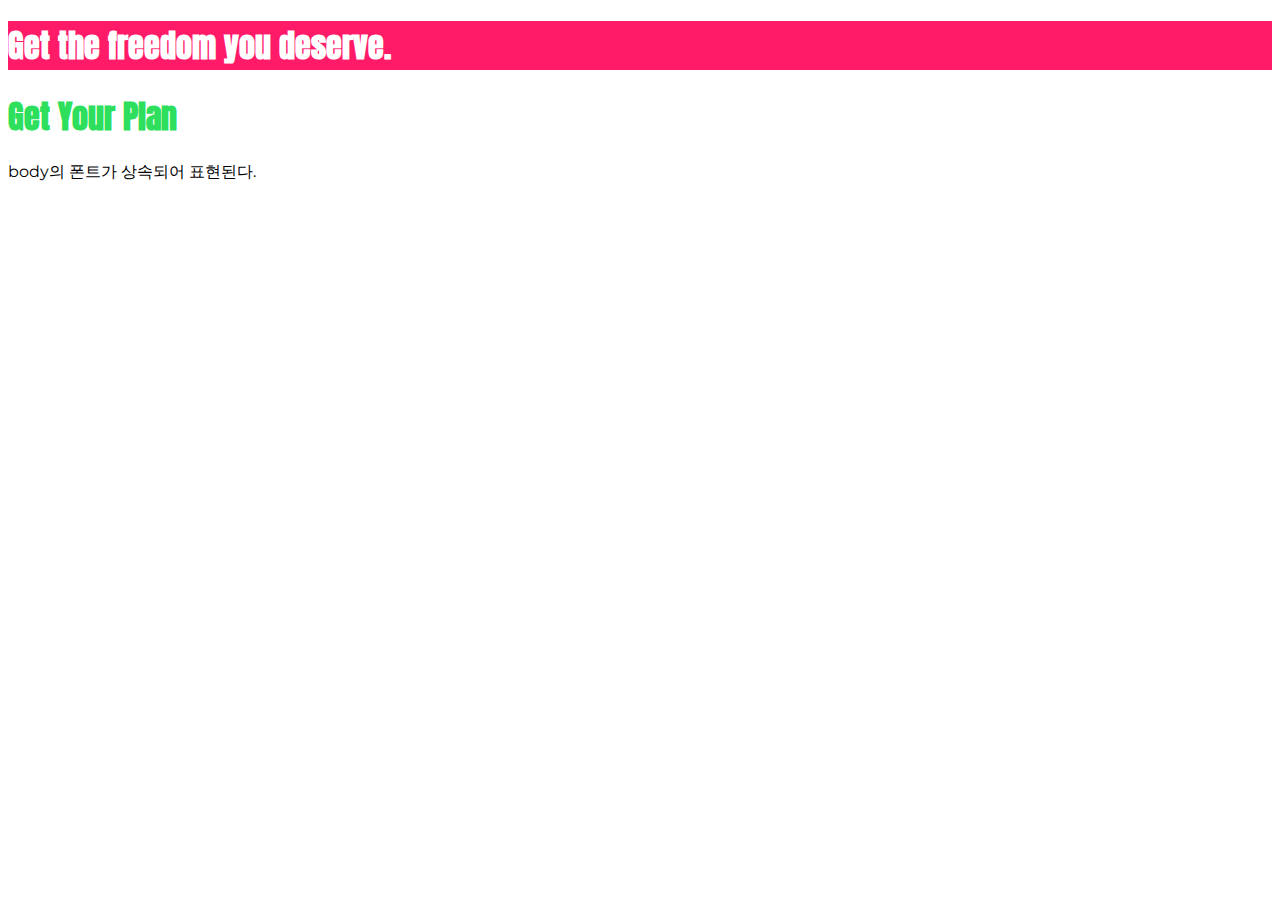
==== 02-basic-css/index.html @ f6d813e7 "first commit" ====
<!DOCTYPE html>
<html lang="en">
  <head>
    <meta charset="UTF-8" />
    <meta http-equiv="X-UA-Compatible" content="ie=edge" />
    <title>uHost</title>
    <link rel="shortcut icon" href="favicon.png" />
    <link rel="preconnect" href="https://fonts.googleapis.com" />
    <link rel="preconnect" href="https://fonts.gstatic.com" crossorigin />
    <link
      href="https://fonts.googleapis.com/css2?family=Anton&display=swap"
      rel="stylesheet"
    />
    <link
      href="https://fonts.googleapis.com/css2?family=Montserrat:wght@100&display=swap"
      rel="stylesheet"
    />

    <link rel="stylesheet" href="main.css" />
  </head>

  <body>
    <main>
      <section id="product-view">
        <h1>Get the freedom you deserve.</h1>
      </section>
      <section id="plans">
        <h1 class="section-title">Get Your Plan</h1>
        <p>body의 폰트가 상속되어 표현된다.</p>
      </section>
    </main>
  </body>
</html>
---- 02-basic-css/main.css ----
body {
  font-family: "Montserrat", sans-serif;
}
#product-view {
  background: #ff1b68;
}

h1 {
  color: white;
  font-family: "Anton", sans-serif;
}

.section-title {
  color: #2ddf5c;
}
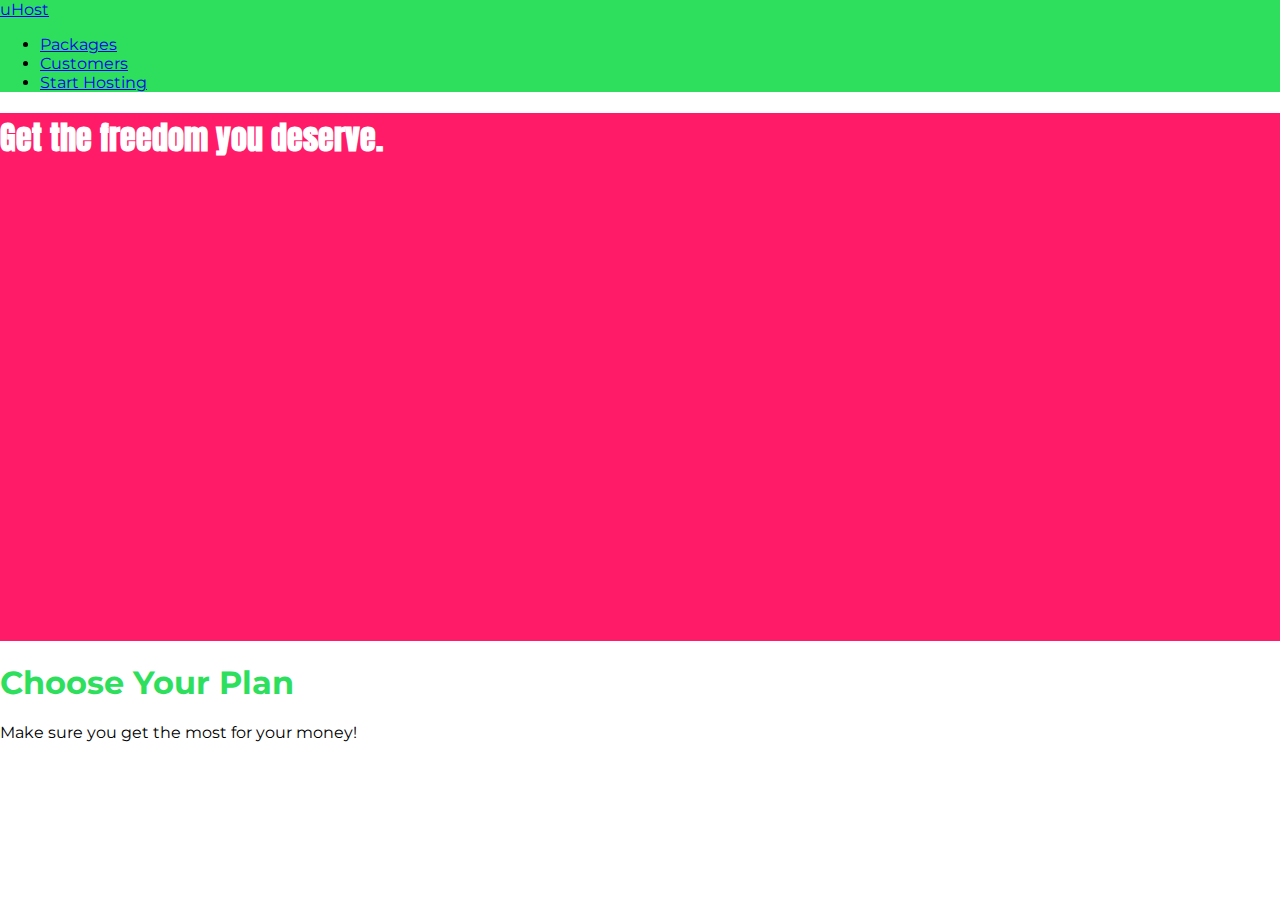
==== commit a8bc6a12: "34까지 실습" ====
--- a/02-basic-css/index.html
+++ b/02-basic-css/index.html
@@ -5,28 +5,43 @@
     <meta http-equiv="X-UA-Compatible" content="ie=edge" />
     <title>uHost</title>
     <link rel="shortcut icon" href="favicon.png" />
-    <link rel="preconnect" href="https://fonts.googleapis.com" />
-    <link rel="preconnect" href="https://fonts.gstatic.com" crossorigin />
     <link
-      href="https://fonts.googleapis.com/css2?family=Anton&display=swap"
+      href="https://fonts.googleapis.com/css?family=Anton"
       rel="stylesheet"
     />
     <link
-      href="https://fonts.googleapis.com/css2?family=Montserrat:wght@100&display=swap"
+      href="https://fonts.googleapis.com/css?family=Montserrat:400,700"
       rel="stylesheet"
     />
-
     <link rel="stylesheet" href="main.css" />
   </head>
 
   <body>
+    <header class="main-header">
+      <div>
+        <a href="index.html"> uHost </a>
+      </div>
+      <nav>
+        <ul>
+          <li>
+            <a href="packages/index.html">Packages</a>
+          </li>
+          <li>
+            <a href="customers/index.html">Customers</a>
+          </li>
+          <li>
+            <a href="start-hosting/index.html">Start Hosting</a>
+          </li>
+        </ul>
+      </nav>
+    </header>
     <main>
-      <section id="product-view">
+      <section id="product-overview">
         <h1>Get the freedom you deserve.</h1>
       </section>
       <section id="plans">
-        <h1 class="section-title">Get Your Plan</h1>
-        <p>body의 폰트가 상속되어 표현된다.</p>
+        <h1 class="section-title">Choose Your Plan</h1>
+        <p>Make sure you get the most for your money!</p>
       </section>
     </main>
   </body>
--- a/02-basic-css/main.css
+++ b/02-basic-css/main.css
@@ -1,15 +1,32 @@
+* {
+  box-sizing: border-box;
+}
+
 body {
   font-family: "Montserrat", sans-serif;
-}
-#product-view {
-  background: #ff1b68;
+  margin: 0;
 }
 
-h1 {
-  color: white;
-  font-family: "Anton", sans-serif;
+#product-overview {
+  background: #ff1b68;
+  width: 100%;
+  height: 528px;
 }
 
 .section-title {
   color: #2ddf5c;
 }
+
+#product-overview h1 {
+  color: white;
+  font-family: "Anton", sans-serif;
+}
+
+/* h1 {
+    font-family: sans-serif;
+} */
+
+.main-header {
+  width: 100%;
+  background: #2ddf5c;
+}
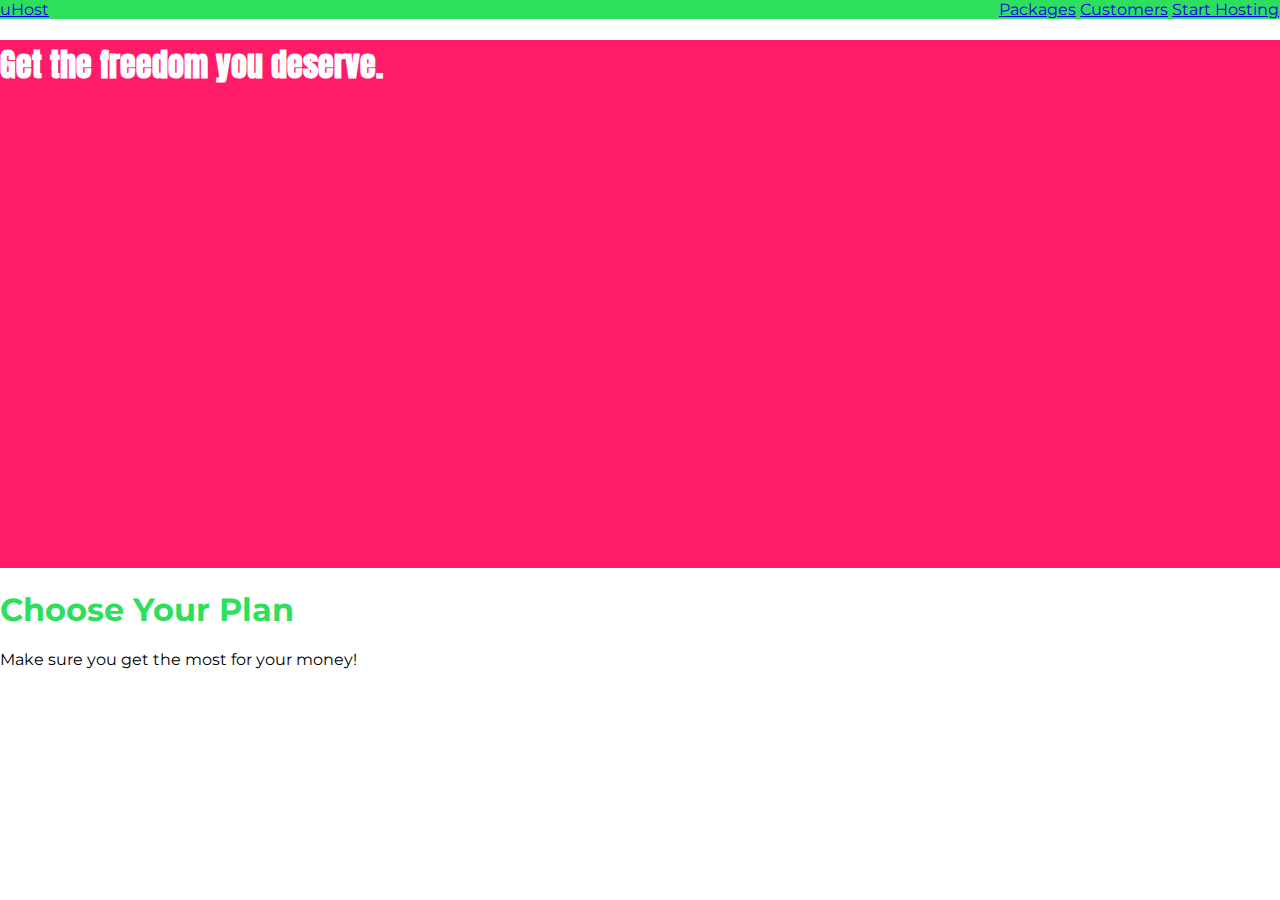
==== commit f71a4b8b: "39까지 실습 진행" ====
--- a/02-basic-css/index.html
+++ b/02-basic-css/index.html
@@ -21,15 +21,15 @@
       <div>
         <a href="index.html"> uHost </a>
       </div>
-      <nav>
-        <ul>
-          <li>
+      <nav class="main-nav">
+        <ul class="main-nav__items">
+          <li class="main-nav__item">
             <a href="packages/index.html">Packages</a>
           </li>
-          <li>
+          <li class="main-nav__item">
             <a href="customers/index.html">Customers</a>
           </li>
-          <li>
+          <li class="main-nav__item">
             <a href="start-hosting/index.html">Start Hosting</a>
           </li>
         </ul>
--- a/02-basic-css/main.css
+++ b/02-basic-css/main.css
@@ -30,3 +30,24 @@
   width: 100%;
   background: #2ddf5c;
 }
+.main-header > div {
+  display: inline-block;
+}
+.main-nav {
+  display: inline-block;
+  text-align: right;
+  width: calc(100% - 54px);
+  /* 
+    100%으로 주면 부모의 width가 적용되기 때문에 div의 width를 빼줘야한다. 
+    하지만 빼줘도 되지 않는다. 이건 display:inline-block; 의 버그 같은건데 div와 nav태그 사이의 공백을 계산하기 때문이다. 
+    공백을 없애주면 해결되지만 깔끔한 방법은 아니다.
+  */
+}
+.main-nav__items {
+  margin: 0;
+  padding: 0;
+  list-style: none;
+}
+.main-nav__item {
+  display: inline-block;
+}
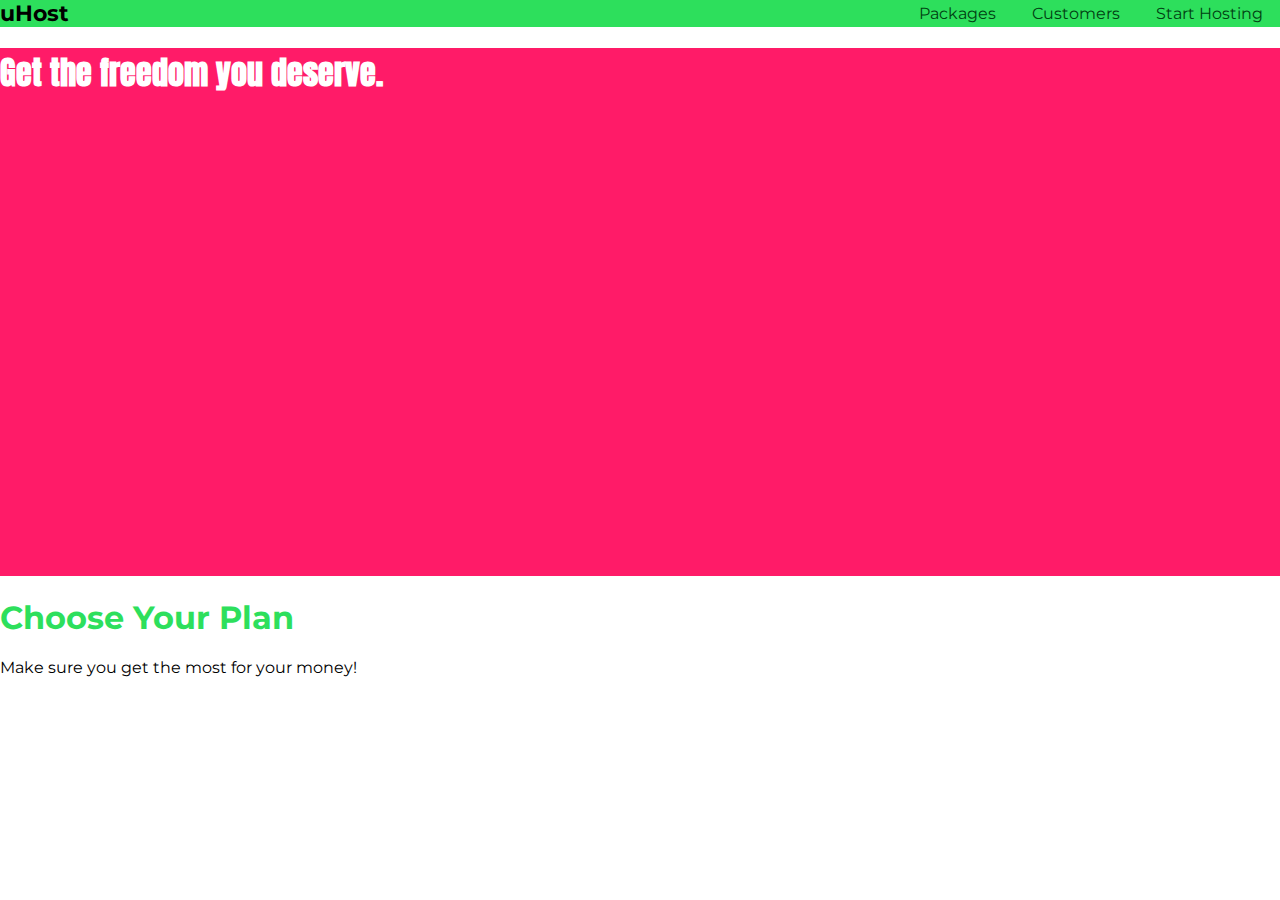
==== commit 3f316ae4: "42까지 실습" ====
--- a/02-basic-css/index.html
+++ b/02-basic-css/index.html
@@ -19,7 +19,7 @@
   <body>
     <header class="main-header">
       <div>
-        <a href="index.html"> uHost </a>
+        <a href="index.html" class="main-header__brand"> uHost </a>
       </div>
       <nav class="main-nav">
         <ul class="main-nav__items">
--- a/02-basic-css/main.css
+++ b/02-basic-css/main.css
@@ -32,11 +32,20 @@
 }
 .main-header > div {
   display: inline-block;
+  vertical-align: middle;
 }
+.main-header__brand {
+  color: black;
+  text-decoration: none;
+  font-size: 22px;
+  font-weight: bold;
+}
+
 .main-nav {
+  vertical-align: middle;
   display: inline-block;
   text-align: right;
-  width: calc(100% - 54px);
+  width: calc(100% - 74px);
   /* 
     100%으로 주면 부모의 width가 적용되기 때문에 div의 width를 빼줘야한다. 
     하지만 빼줘도 되지 않는다. 이건 display:inline-block; 의 버그 같은건데 div와 nav태그 사이의 공백을 계산하기 때문이다. 
@@ -50,4 +59,18 @@
 }
 .main-nav__item {
   display: inline-block;
+  margin: 0 16px;
 }
+
+.main-nav__item a {
+  color: #014112;
+  text-decoration: none;
+}
+
+.main-nav__item a:hover {
+  color: white;
+}
+
+.main-nav__item a:active {
+  color: white;
+}
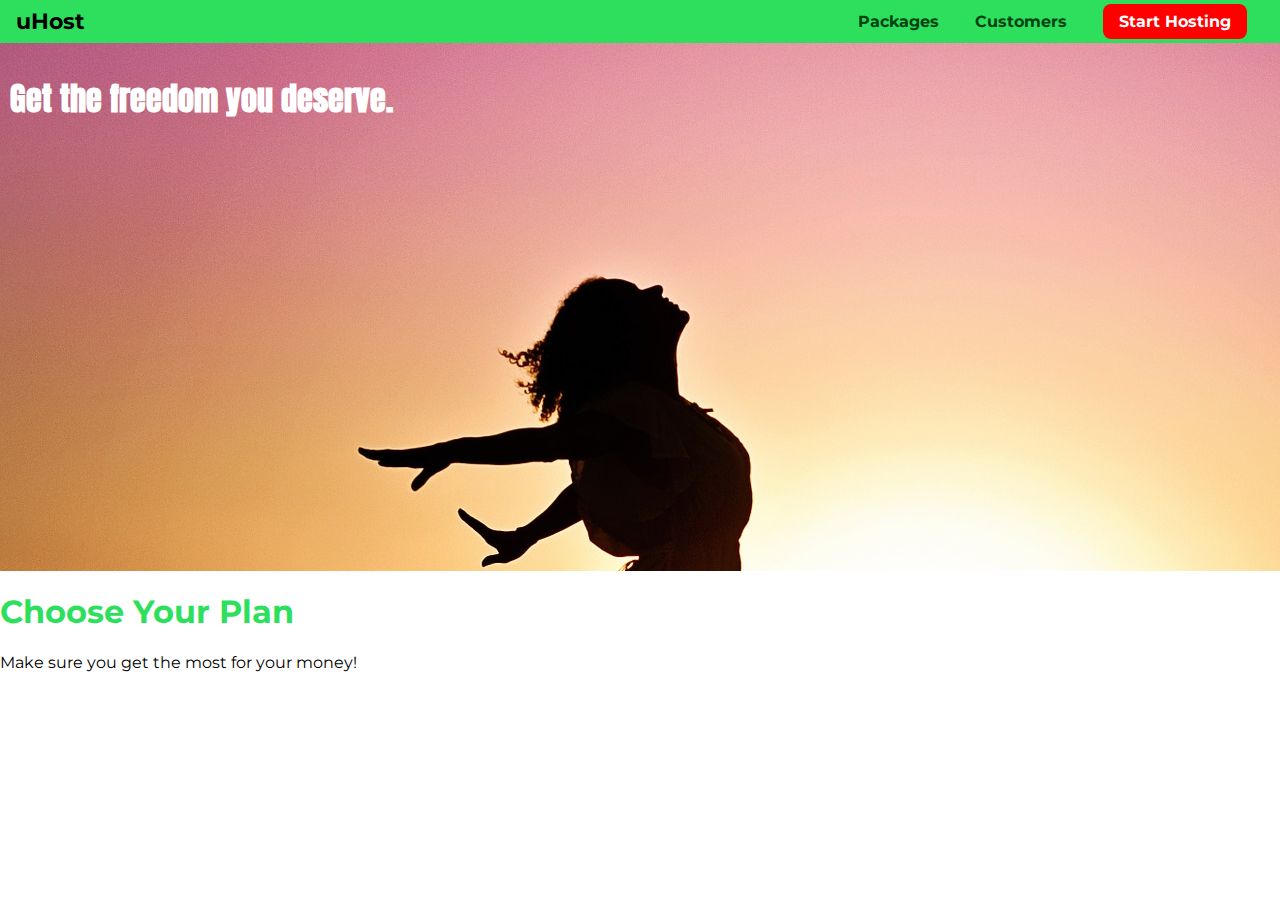
==== commit 2eec006c: "50까지 실습" ====
--- a/02-basic-css/index.html
+++ b/02-basic-css/index.html
@@ -29,7 +29,7 @@
           <li class="main-nav__item">
             <a href="customers/index.html">Customers</a>
           </li>
-          <li class="main-nav__item">
+          <li class="main-nav__item main-nav__item--cta">
             <a href="start-hosting/index.html">Start Hosting</a>
           </li>
         </ul>
--- a/02-basic-css/main.css
+++ b/02-basic-css/main.css
@@ -8,9 +8,10 @@
 }
 
 #product-overview {
-  background: #ff1b68;
+  background: url("freedom.jpg");
   width: 100%;
   height: 528px;
+  padding: 10px;
 }
 
 .section-title {
@@ -29,6 +30,7 @@
 .main-header {
   width: 100%;
   background: #2ddf5c;
+  padding: 8px 16px;
 }
 .main-header > div {
   display: inline-block;
@@ -65,12 +67,31 @@
 .main-nav__item a {
   color: #014112;
   text-decoration: none;
+  font-weight: bold;
+  padding: 3px 0;
 }
 
-.main-nav__item a:hover {
+/* .main-nav__item a::after {
+  content: "( Link)";
+  color: red;
+} */
+
+.main-nav__item a:hover,
+.main-nav__item a:active {
   color: white;
+  border-bottom: 5px solid white;
 }
 
-.main-nav__item a:active {
+.main-nav__item--cta a {
   color: white;
+  background: red;
+  border-radius: 8px;
+  padding: 8px 16px;
 }
+
+.main-nav__item--cta a:hover,
+.main-nav__item--ctaa:active {
+  color: red;
+  background: white;
+  border: none;
+}
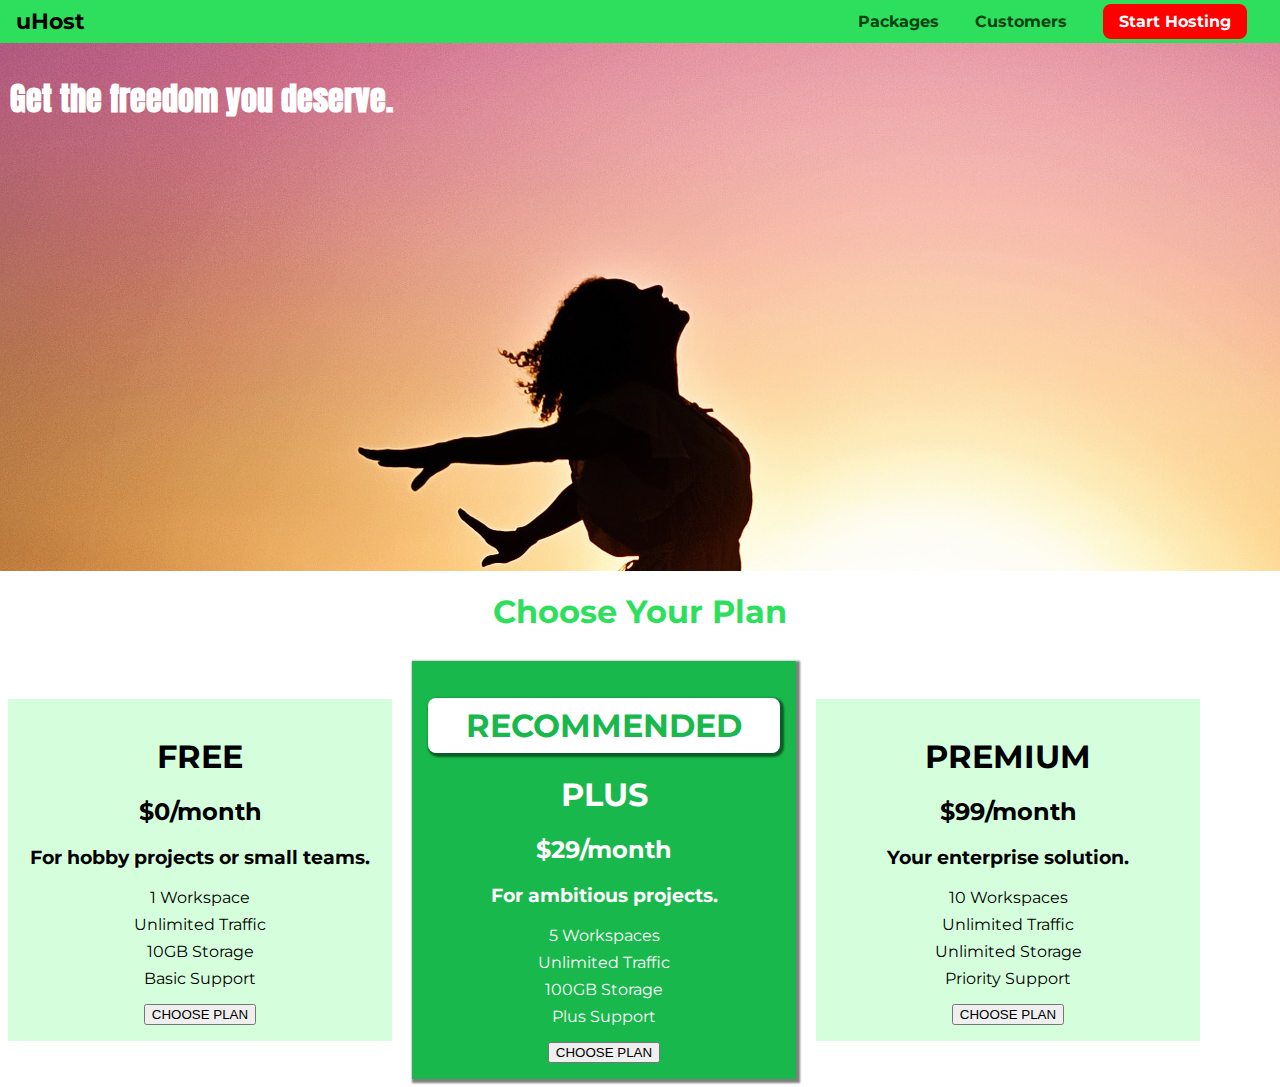
==== commit 8c17962a: "63까지 실습" ====
--- a/02-basic-css/index.html
+++ b/02-basic-css/index.html
@@ -41,7 +41,51 @@
       </section>
       <section id="plans">
         <h1 class="section-title">Choose Your Plan</h1>
-        <p>Make sure you get the most for your money!</p>
+        <div>
+          <article class="plan">
+            <h1>FREE</h1>
+            <h2>$0/month</h2>
+            <h3>For hobby projects or small teams.</h3>
+            <ul class="plan__features">
+              <li>1 Workspace</li>
+              <li>Unlimited Traffic</li>
+              <li>10GB Storage</li>
+              <li>Basic Support</li>
+            </ul>
+            <div>
+              <button>CHOOSE PLAN</button>
+            </div>
+          </article>
+          <article class="plan plan--highlighted">
+            <h1 class="plan__annotation">RECOMMENDED</h1>
+            <h1>PLUS</h1>
+            <h2>$29/month</h2>
+            <h3>For ambitious projects.</h3>
+            <ul class="plan__features">
+              <li>5 Workspaces</li>
+              <li>Unlimited Traffic</li>
+              <li>100GB Storage</li>
+              <li>Plus Support</li>
+            </ul>
+            <div>
+              <button>CHOOSE PLAN</button>
+            </div>
+          </article>
+          <article class="plan">
+            <h1>PREMIUM</h1>
+            <h2>$99/month</h2>
+            <h3>Your enterprise solution.</h3>
+            <ul class="plan__features">
+              <li>10 Workspaces</li>
+              <li>Unlimited Traffic</li>
+              <li>Unlimited Storage</li>
+              <li>Priority Support</li>
+            </ul>
+            <div>
+              <button>CHOOSE PLAN</button>
+            </div>
+          </article>
+        </div>
       </section>
     </main>
   </body>
--- a/02-basic-css/main.css
+++ b/02-basic-css/main.css
@@ -16,11 +16,45 @@
 
 .section-title {
   color: #2ddf5c;
+  text-align: center;
 }
 
 #product-overview h1 {
   color: white;
   font-family: "Anton", sans-serif;
+}
+
+.plan {
+  background: #d5ffdc;
+  text-align: center;
+  padding: 16px;
+  margin: 8px;
+  display: inline-block;
+  width: 30%;
+  vertical-align: middle;
+}
+
+.plan--highlighted {
+  background: #19b84c;
+  color: white;
+  /* x y blur spred color */
+  box-shadow: 2px 2px 2px 2px rgba(0, 0, 0, 0.5);
+}
+.plan__annotation {
+  background: white;
+  color: #19b84c;
+  box-shadow: 2px 2px 2px 2px rgba(0, 0, 0, 0.5);
+  padding: 8px;
+  border-radius: 8px;
+}
+
+.plan__features {
+  list-style: none;
+  maring: 0;
+  padding: 0;
+}
+.plan__features li {
+  margin: 8px 0;
 }
 
 /* h1 {
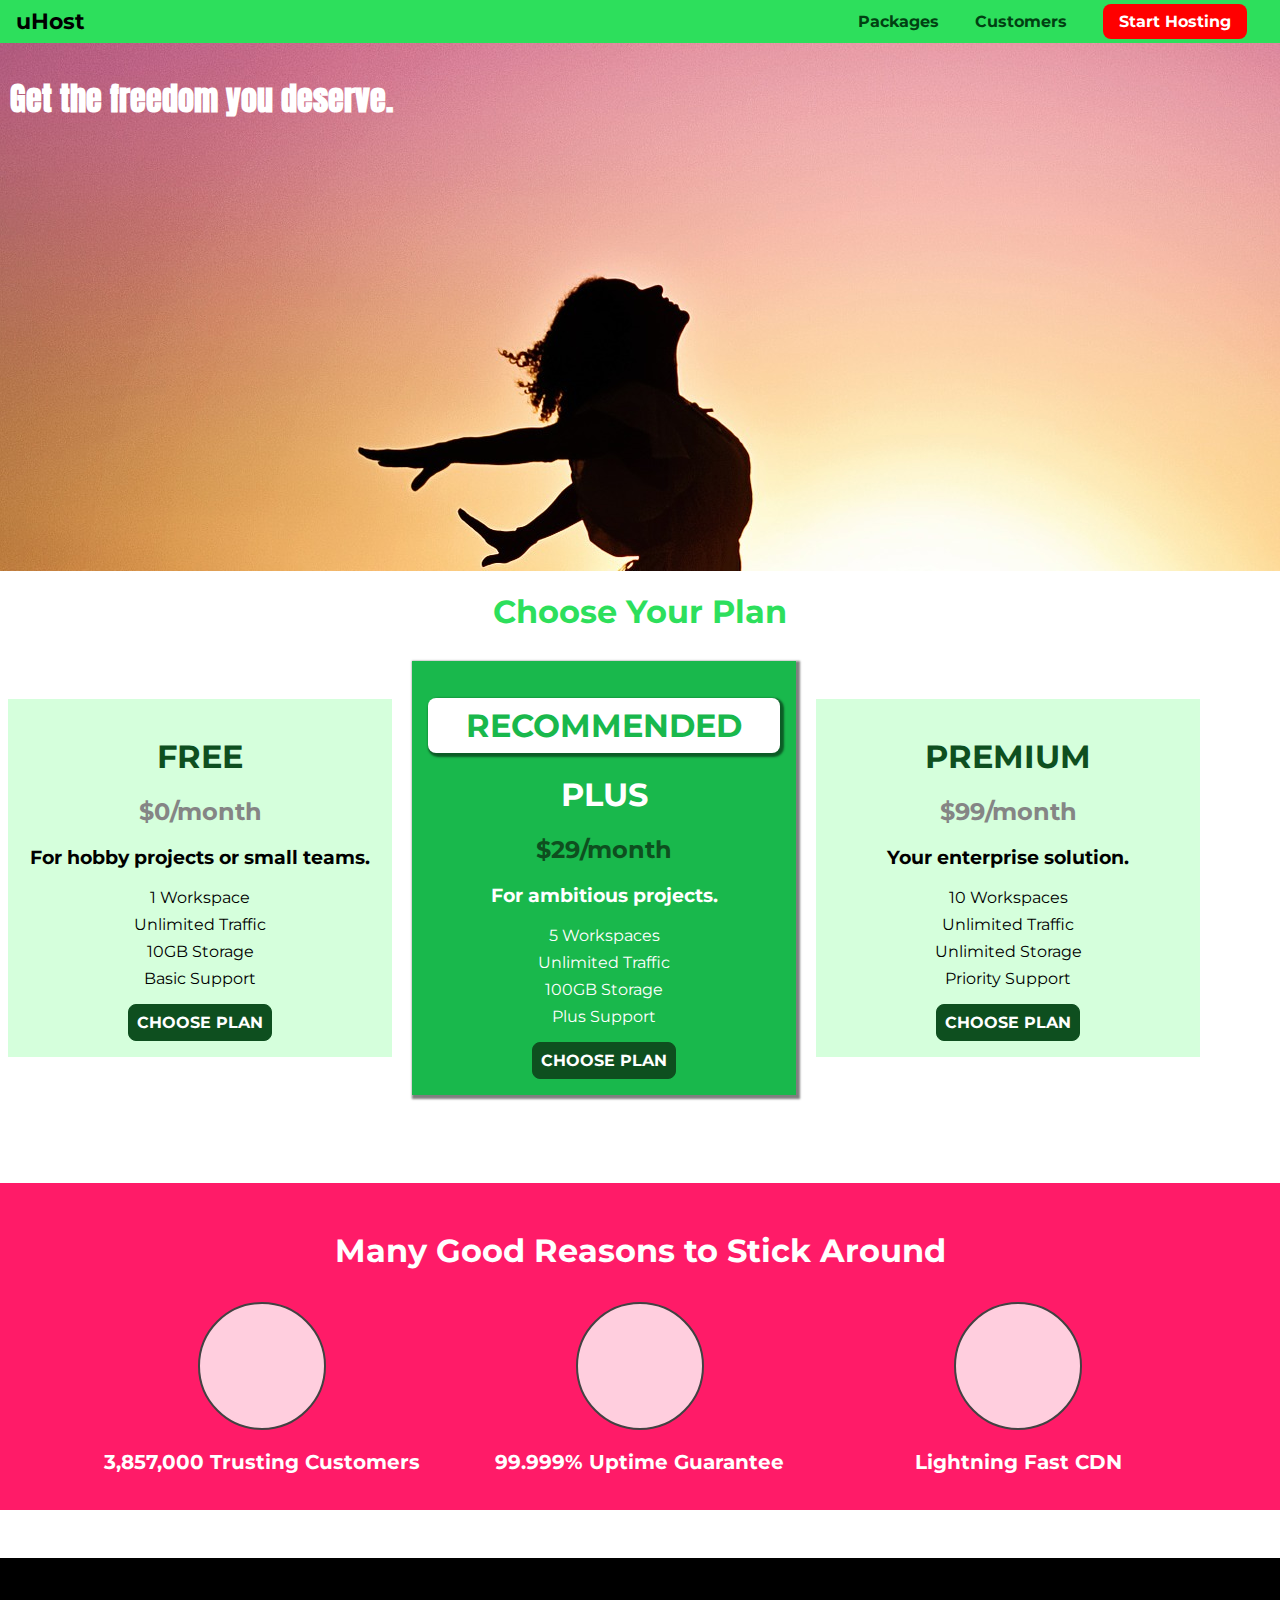
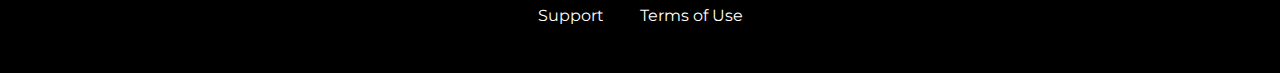
==== commit 9a0fc175: "72까지 실습" ====
--- a/02-basic-css/index.html
+++ b/02-basic-css/index.html
@@ -13,6 +13,7 @@
       href="https://fonts.googleapis.com/css?family=Montserrat:400,700"
       rel="stylesheet"
     />
+    <link rel="stylesheet" href="shared.css" />
     <link rel="stylesheet" href="main.css" />
   </head>
 
@@ -43,8 +44,8 @@
         <h1 class="section-title">Choose Your Plan</h1>
         <div>
           <article class="plan">
-            <h1>FREE</h1>
-            <h2>$0/month</h2>
+            <h1 class="plan__title">FREE</h1>
+            <h2 class="plan__price">$0/month</h2>
             <h3>For hobby projects or small teams.</h3>
             <ul class="plan__features">
               <li>1 Workspace</li>
@@ -53,13 +54,13 @@
               <li>Basic Support</li>
             </ul>
             <div>
-              <button>CHOOSE PLAN</button>
+              <button class="button">CHOOSE PLAN</button>
             </div>
           </article>
           <article class="plan plan--highlighted">
             <h1 class="plan__annotation">RECOMMENDED</h1>
-            <h1>PLUS</h1>
-            <h2>$29/month</h2>
+            <h1 class="plan__title">PLUS</h1>
+            <h2 class="plan__price">$29/month</h2>
             <h3>For ambitious projects.</h3>
             <ul class="plan__features">
               <li>5 Workspaces</li>
@@ -68,12 +69,12 @@
               <li>Plus Support</li>
             </ul>
             <div>
-              <button>CHOOSE PLAN</button>
+              <button class="button">CHOOSE PLAN</button>
             </div>
           </article>
           <article class="plan">
-            <h1>PREMIUM</h1>
-            <h2>$99/month</h2>
+            <h1 class="plan__title">PREMIUM</h1>
+            <h2 class="plan__price">$99/month</h2>
             <h3>Your enterprise solution.</h3>
             <ul class="plan__features">
               <li>10 Workspaces</li>
@@ -82,11 +83,40 @@
               <li>Priority Support</li>
             </ul>
             <div>
-              <button>CHOOSE PLAN</button>
+              <button class="button">CHOOSE PLAN</button>
             </div>
           </article>
         </div>
       </section>
+      <section id="key-features">
+        <h1 class="section-title">Many Good Reasons to Stick Around</h1>
+        <ul class="key-feature__list">
+          <li class="key-feature">
+            <div class="key-feature__image"></div>
+            <p class="key-feature__description">3,857,000 Trusting Customers</p>
+          </li>
+          <li class="key-feature">
+            <div class="key-feature__image"></div>
+            <p class="key-feature__description">99.999% Uptime Guarantee</p>
+          </li>
+          <li class="key-feature">
+            <div class="key-feature__image"></div>
+            <p class="key-feature__description">Lightning Fast CDN</p>
+          </li>
+        </ul>
+      </section>
     </main>
+    <footer class="main-footer">
+      <nav>
+        <ul class="main-footer__links">
+          <li class="main-footer__link">
+            <a href="#">Support</a>
+          </li>
+          <li class="main-footer__link">
+            <a href="#">Terms of Use</a>
+          </li>
+        </ul>
+      </nav>
+    </footer>
   </body>
 </html>
--- a/02-basic-css/shared.css
+++ b/02-basic-css/shared.css
@@ -0,0 +1,124 @@
+* {
+  box-sizing: border-box;
+}
+
+body {
+  font-family: "Montserrat", sans-serif;
+  margin: 0;
+}
+
+.main-header {
+  width: 100%;
+  background: #2ddf5c;
+  padding: 8px 16px;
+}
+.main-header > div {
+  display: inline-block;
+  vertical-align: middle;
+}
+.main-header__brand {
+  color: black;
+  text-decoration: none;
+  font-size: 22px;
+  font-weight: bold;
+}
+
+.main-nav {
+  vertical-align: middle;
+  display: inline-block;
+  text-align: right;
+  width: calc(100% - 74px);
+  /* 
+    100%으로 주면 부모의 width가 적용되기 때문에 div의 width를 빼줘야한다. 
+    하지만 빼줘도 되지 않는다. 이건 display:inline-block; 의 버그 같은건데 div와 nav태그 사이의 공백을 계산하기 때문이다. 
+    공백을 없애주면 해결되지만 깔끔한 방법은 아니다.
+  */
+}
+.main-nav__items {
+  margin: 0;
+  padding: 0;
+  list-style: none;
+}
+.main-nav__item {
+  display: inline-block;
+  margin: 0 16px;
+}
+
+.main-nav__item a {
+  color: #014112;
+  text-decoration: none;
+  font-weight: bold;
+  padding: 3px 0;
+}
+
+/* .main-nav__item a::after {
+  content: "( Link)";
+  color: red;
+} */
+
+.main-nav__item a:hover,
+.main-nav__item a:active {
+  color: white;
+  border-bottom: 5px solid white;
+}
+
+.main-nav__item--cta a {
+  color: white;
+  background: red;
+  border-radius: 8px;
+  padding: 8px 16px;
+}
+
+.main-nav__item--cta a:hover,
+.main-nav__item--ctaa:active {
+  color: red;
+  background: white;
+  border: none;
+}
+
+.main-footer {
+  background: black;
+  padding: 32px;
+  margin-top: 48px;
+}
+.main-footer__links {
+  list-style: none;
+  main: 0;
+  padding: 0;
+  text-align: center;
+}
+
+.main-footer__link {
+  display: inline-block;
+  margin: 0 16px;
+}
+
+.main-footer__link a {
+  color: white;
+  text-decoration: none;
+}
+
+.main-footer__link a:hover,
+.main-footer__link a:active {
+  color: #ccc;
+}
+.button {
+  background: #0e4f1f;
+  color: white;
+  font: inherit;
+  border: 1.5px solid #0e4f1f;
+  padding: 8px;
+  border-radius: 8px;
+  font-weight: bold;
+  cursor: pointer;
+}
+
+.button:hover,
+.button:active {
+  background: white;
+  color: #0e4f1f;
+}
+
+.button:focust {
+  outline: none;
+}
--- a/02-basic-css/main.css
+++ b/02-basic-css/main.css
@@ -1,12 +1,3 @@
-* {
-  box-sizing: border-box;
-}
-
-body {
-  font-family: "Montserrat", sans-serif;
-  margin: 0;
-}
-
 #product-overview {
   background: url("freedom.jpg");
   width: 100%;
@@ -56,76 +47,60 @@
 .plan__features li {
   margin: 8px 0;
 }
+.plan__title {
+  color: #0e4f1f;
+}
+.plan__price {
+  color: #858585;
+}
+
+.plan--highlighted .plan__title {
+  color: white;
+}
+.plan--highlighted .plan__price {
+  color: #0e4f1f;
+}
+
+#key-features {
+  background: #ff1b68;
+  margin-top: 80px;
+  padding: 16px;
+}
+
+#key-features > .section-title {
+  color: white;
+  margin: 32px;
+}
+
+.key-feature__list {
+  list-style: none;
+  margin: 0;
+  padding: 0;
+  text-align: center;
+}
+
+.key-feature {
+  display: inline-block;
+  width: 30%;
+  vertical-align: top;
+}
+
+.key-feature__description {
+  text-align: center;
+  font-weight: bold;
+  color: white;
+  font-size: 20px;
+}
+
+.key-feature__image {
+  background: #ffcede;
+  width: 128px;
+  height: 128px;
+  border: 2px solid #424242;
+  border-radius: 50%;
+  margin: auto; /* 자동으로 사용가능한 공간의 왼쪽과 오른쪽을 균등하게 맞춰 수평정렬이 되도록 해준다. */
+}
 
 /* h1 {
     font-family: sans-serif;
 } */
-
-.main-header {
-  width: 100%;
-  background: #2ddf5c;
-  padding: 8px 16px;
-}
-.main-header > div {
-  display: inline-block;
-  vertical-align: middle;
-}
-.main-header__brand {
-  color: black;
-  text-decoration: none;
-  font-size: 22px;
-  font-weight: bold;
-}
-
-.main-nav {
-  vertical-align: middle;
-  display: inline-block;
-  text-align: right;
-  width: calc(100% - 74px);
-  /* 
-    100%으로 주면 부모의 width가 적용되기 때문에 div의 width를 빼줘야한다. 
-    하지만 빼줘도 되지 않는다. 이건 display:inline-block; 의 버그 같은건데 div와 nav태그 사이의 공백을 계산하기 때문이다. 
-    공백을 없애주면 해결되지만 깔끔한 방법은 아니다.
-  */
-}
-.main-nav__items {
-  margin: 0;
-  padding: 0;
-  list-style: none;
-}
-.main-nav__item {
-  display: inline-block;
-  margin: 0 16px;
-}
-
-.main-nav__item a {
-  color: #014112;
-  text-decoration: none;
-  font-weight: bold;
-  padding: 3px 0;
-}
-
-/* .main-nav__item a::after {
-  content: "( Link)";
-  color: red;
-} */
-
-.main-nav__item a:hover,
-.main-nav__item a:active {
-  color: white;
-  border-bottom: 5px solid white;
-}
-
-.main-nav__item--cta a {
-  color: white;
-  background: red;
-  border-radius: 8px;
-  padding: 8px 16px;
-}
-
-.main-nav__item--cta a:hover,
-.main-nav__item--ctaa:active {
-  color: red;
-  background: white;
-  border: none;
-}
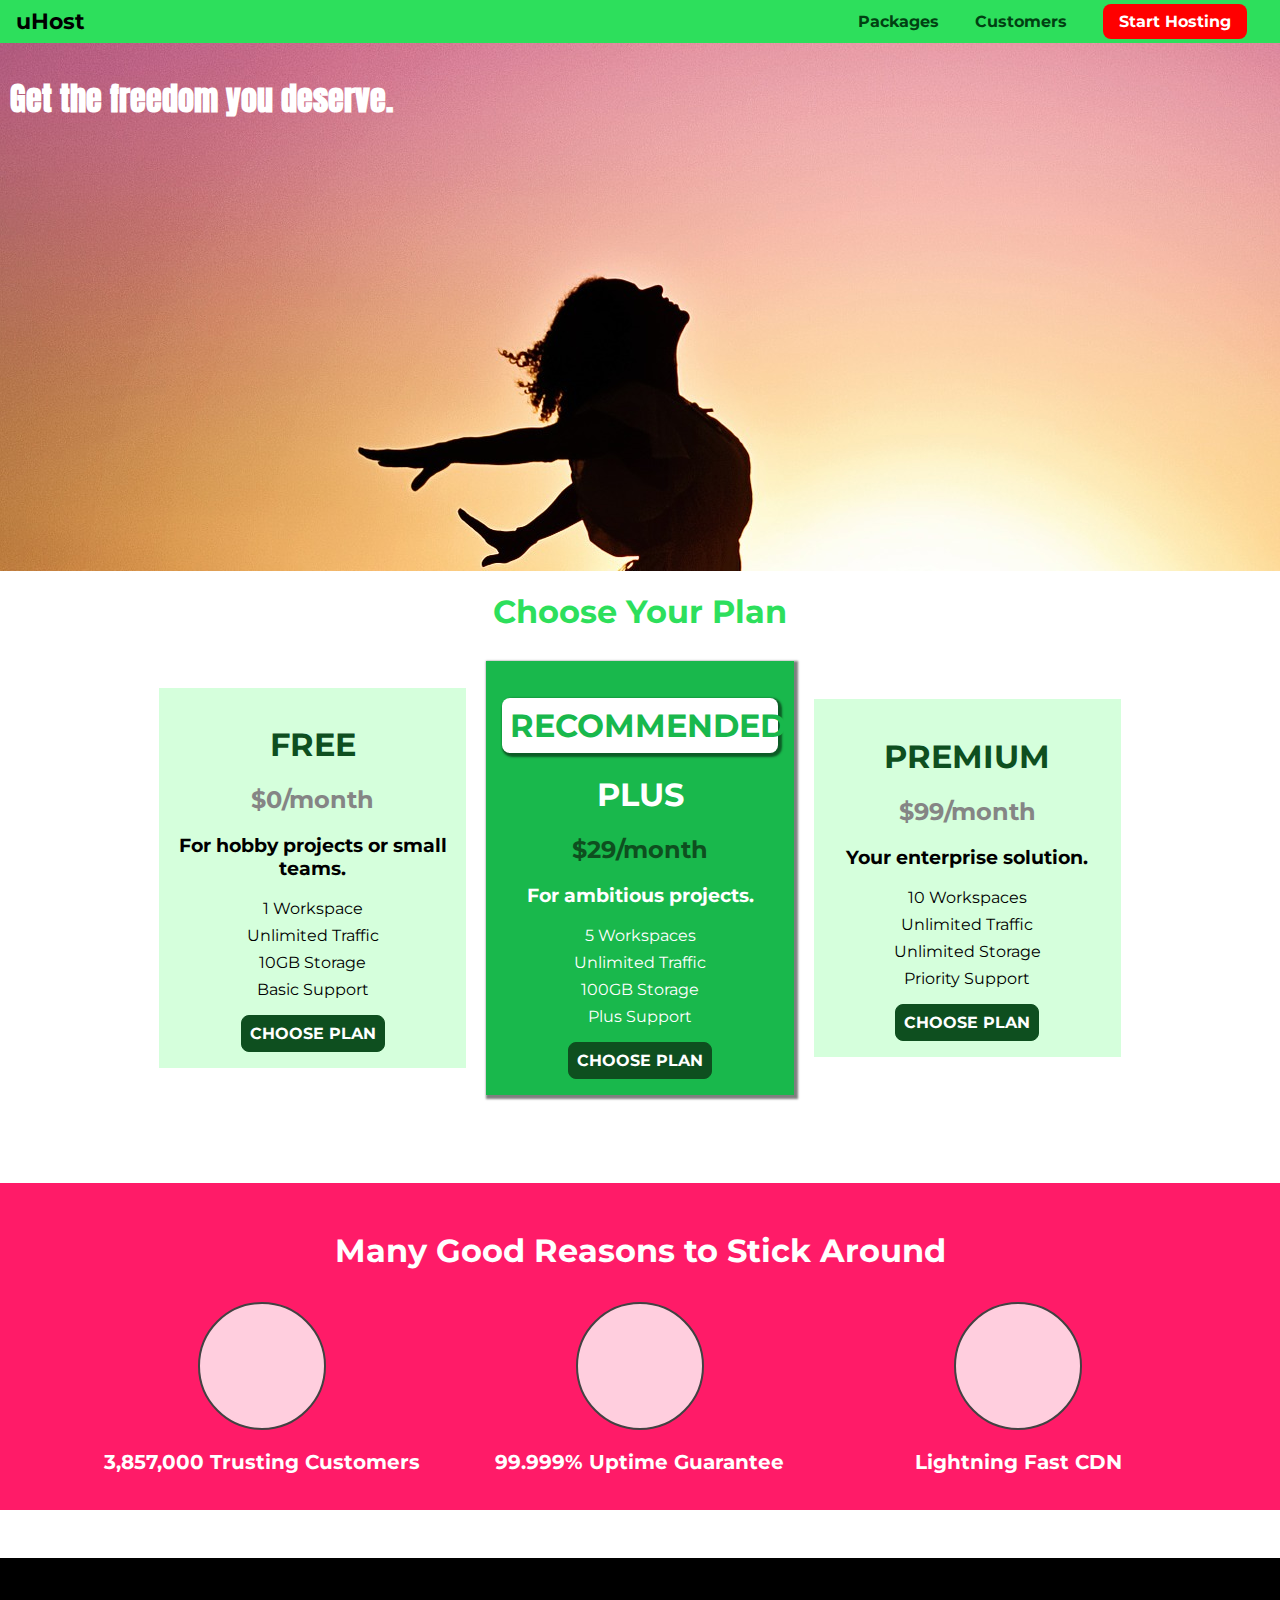
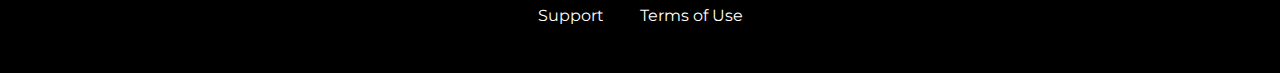
==== commit d02559c2: "79까지 실습" ====
--- a/02-basic-css/index.html
+++ b/02-basic-css/index.html
@@ -42,7 +42,7 @@
       </section>
       <section id="plans">
         <h1 class="section-title">Choose Your Plan</h1>
-        <div>
+        <div class="plan__list">
           <article class="plan">
             <h1 class="plan__title">FREE</h1>
             <h2 class="plan__price">$0/month</h2>
--- a/02-basic-css/main.css
+++ b/02-basic-css/main.css
@@ -23,6 +23,12 @@
   display: inline-block;
   width: 30%;
   vertical-align: middle;
+}
+
+.plan__list {
+  width: 80%;
+  margin: auto;
+  text-align: center;
 }
 
 .plan--highlighted {
